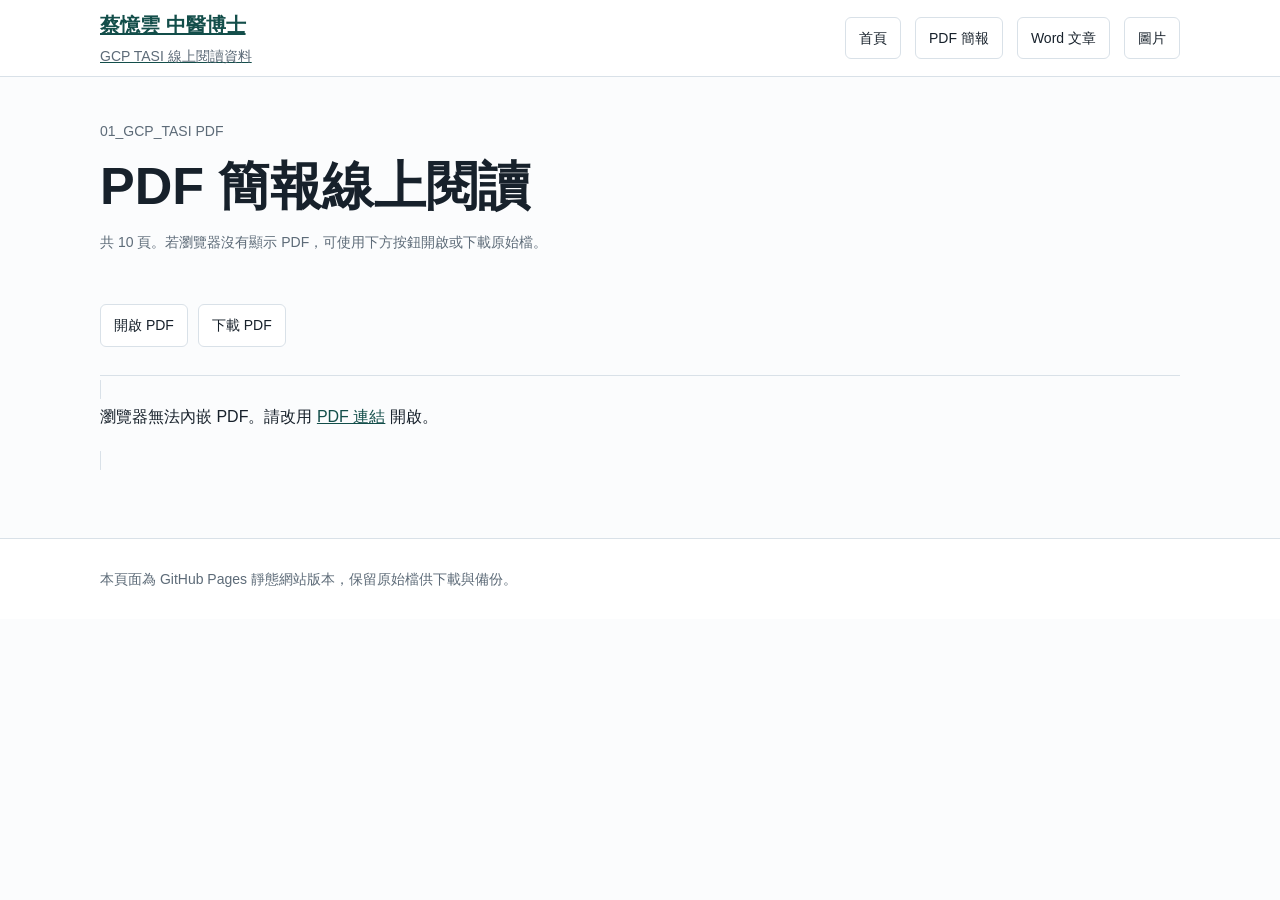
==== docs/01-gcp-tasi-pdf.html @ 6ac1b7e0 "Use docs for GitHub Pages" ====
<!doctype html>
<html lang="zh-Hant">
<head>
  <meta charset="utf-8">
  <meta name="viewport" content="width=device-width, initial-scale=1">
  <title>01_GCP_TASI PDF</title>
  <link rel="stylesheet" href="styles.css">
</head>
<body>
  <header class="site">
    <div class="wrap mast">
      <a class="brand" href="index.html" aria-label="回首頁">
        <strong>蔡憶雲 中醫博士</strong>
        <span>GCP TASI 線上閱讀資料</span>
      </a>
      <nav aria-label="主要導覽">
        <a href="index.html">首頁</a>
<a href="01-gcp-tasi-pdf.html" aria-current="page">PDF 簡報</a>
<a href="02-gcp-tasi-word.html">Word 文章</a>
<a href="03-gcp-ban02m-image.html">圖片</a>
      </nav>
    </div>
  </header>
  <main>
    <div class="wrap">
      
<section class="hero">
  <div class="kicker">01_GCP_TASI PDF</div>
  <h1>PDF 簡報線上閱讀</h1>
  <p class="meta">共 10 頁。若瀏覽器沒有顯示 PDF，可使用下方按鈕開啟或下載原始檔。</p>
  <div class="actions">
    <a class="button" href="assets/01_GCP_TASI.pdf">開啟 PDF</a>
    <a class="button" href="assets/01_GCP_TASI.pdf" download>下載 PDF</a>
  </div>
</section>
<object class="reader" data="assets/01_GCP_TASI.pdf" type="application/pdf">
  <p>瀏覽器無法內嵌 PDF。請改用 <a href="assets/01_GCP_TASI.pdf">PDF 連結</a> 開啟。</p>
</object>

    </div>
  </main>
  <footer>
    <div class="wrap">本頁面為 GitHub Pages 靜態網站版本，保留原始檔供下載與備份。</div>
  </footer>
</body>
</html>
---- docs/styles.css ----
:root {
  color-scheme: light;
  --ink: #17212b;
  --muted: #5d6b78;
  --line: #d9e1e8;
  --paper: #fbfcfd;
  --panel: #ffffff;
  --accent: #0f766e;
  --accent-strong: #134e4a;
}

* {
  box-sizing: border-box;
}

body {
  margin: 0;
  background: var(--paper);
  color: var(--ink);
  font-family: "Noto Sans TC", "Microsoft JhengHei", "PingFang TC", Arial, sans-serif;
  line-height: 1.72;
}

a {
  color: var(--accent-strong);
}

.wrap {
  width: min(1080px, calc(100% - 32px));
  margin: 0 auto;
}

header.site {
  border-bottom: 1px solid var(--line);
  background: var(--panel);
}

.mast {
  display: flex;
  align-items: center;
  justify-content: space-between;
  gap: 24px;
  min-height: 76px;
}

.brand {
  display: grid;
  gap: 2px;
}

.brand strong {
  font-size: 20px;
  letter-spacing: 0;
}

.brand span,
.meta,
.kicker {
  color: var(--muted);
  font-size: 14px;
}

nav {
  display: flex;
  gap: 14px;
  flex-wrap: wrap;
}

nav a,
.button {
  display: inline-flex;
  align-items: center;
  justify-content: center;
  min-height: 40px;
  padding: 8px 13px;
  border: 1px solid var(--line);
  border-radius: 6px;
  background: var(--panel);
  color: var(--ink);
  text-decoration: none;
  font-size: 14px;
}

nav a:hover,
.button:hover {
  border-color: var(--accent);
}

main {
  padding: 42px 0 64px;
}

.hero {
  display: grid;
  gap: 14px;
  padding-bottom: 28px;
  border-bottom: 1px solid var(--line);
}

h1 {
  margin: 0;
  max-width: 880px;
  font-size: clamp(30px, 5vw, 52px);
  line-height: 1.14;
  letter-spacing: 0;
}

h2 {
  margin: 34px 0 12px;
  font-size: 24px;
  line-height: 1.3;
  letter-spacing: 0;
}

h3 {
  margin: 26px 0 8px;
  font-size: 20px;
  line-height: 1.35;
  letter-spacing: 0;
}

p {
  margin: 0 0 16px;
}

.grid {
  display: grid;
  grid-template-columns: repeat(3, minmax(0, 1fr));
  gap: 16px;
  margin-top: 24px;
}

.card {
  display: grid;
  align-content: start;
  gap: 12px;
  min-height: 220px;
  padding: 20px;
  border: 1px solid var(--line);
  border-radius: 8px;
  background: var(--panel);
  text-decoration: none;
  color: var(--ink);
}

.card:hover {
  border-color: var(--accent);
}

.card h2 {
  margin: 0;
  font-size: 21px;
}

.card p {
  color: var(--muted);
}

.actions {
  display: flex;
  flex-wrap: wrap;
  gap: 10px;
  margin-top: 20px;
}

.reader {
  width: 100%;
  height: min(78vh, 860px);
  min-height: 540px;
  border: 1px solid var(--line);
  border-radius: 8px;
  background: var(--panel);
}

.article {
  max-width: 820px;
  padding-top: 22px;
}

.article p {
  font-size: 18px;
}

.article .lead {
  font-size: 20px;
  color: #263746;
}

.figure-page {
  display: grid;
  gap: 22px;
}

.full-image {
  width: 100%;
  height: auto;
  border: 1px solid var(--line);
  border-radius: 8px;
  background: var(--panel);
}

footer {
  padding: 28px 0;
  border-top: 1px solid var(--line);
  color: var(--muted);
  background: var(--panel);
  font-size: 14px;
}

@media (max-width: 760px) {
  .mast {
    align-items: flex-start;
    flex-direction: column;
    padding: 16px 0;
  }

  .grid {
    grid-template-columns: 1fr;
  }

  .reader {
    min-height: 420px;
    height: 70vh;
  }
}
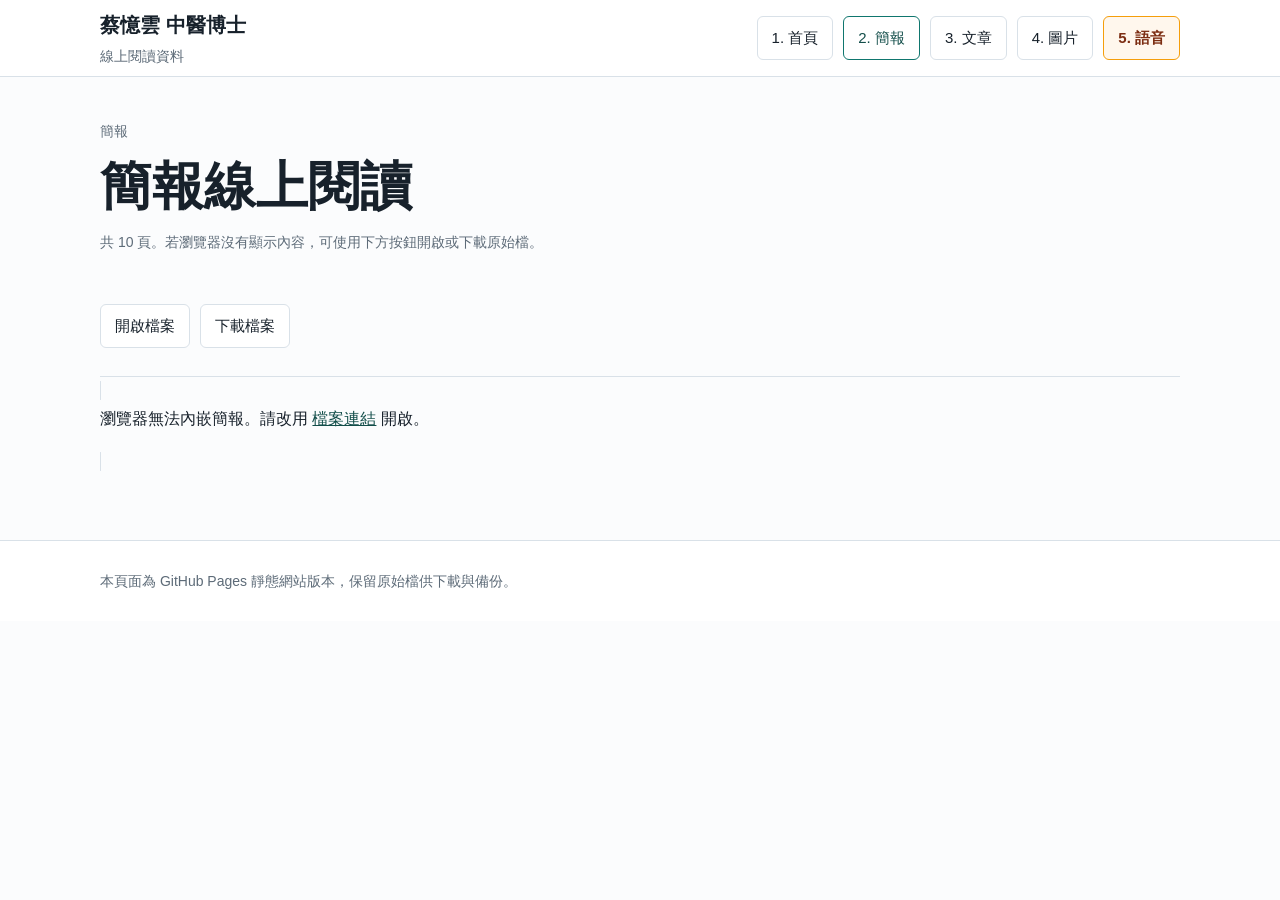
==== commit b381d4f1: "Add speech page and Chinese navigation" ====
--- a/docs/01-gcp-tasi-pdf.html
+++ b/docs/01-gcp-tasi-pdf.html
@@ -3,7 +3,7 @@
 <head>
   <meta charset="utf-8">
   <meta name="viewport" content="width=device-width, initial-scale=1">
-  <title>01_GCP_TASI PDF</title>
+  <title>簡報</title>
   <link rel="stylesheet" href="styles.css">
 </head>
 <body>
@@ -11,13 +11,14 @@
     <div class="wrap mast">
       <a class="brand" href="index.html" aria-label="回首頁">
         <strong>蔡憶雲 中醫博士</strong>
-        <span>GCP TASI 線上閱讀資料</span>
+        <span>線上閱讀資料</span>
       </a>
       <nav aria-label="主要導覽">
-        <a href="index.html">首頁</a>
-<a href="01-gcp-tasi-pdf.html" aria-current="page">PDF 簡報</a>
-<a href="02-gcp-tasi-word.html">Word 文章</a>
-<a href="03-gcp-ban02m-image.html">圖片</a>
+        <a href="index.html" class="">1. 首頁</a>
+<a href="01-gcp-tasi-pdf.html" class="" aria-current="page">2. 簡報</a>
+<a href="02-gcp-tasi-word.html" class="">3. 文章</a>
+<a href="03-gcp-ban02m-image.html" class="">4. 圖片</a>
+<a href="04-speech-summary.html" class="feature-link">5. 語音</a>
       </nav>
     </div>
   </header>
@@ -25,16 +26,16 @@
     <div class="wrap">
       
 <section class="hero">
-  <div class="kicker">01_GCP_TASI PDF</div>
-  <h1>PDF 簡報線上閱讀</h1>
-  <p class="meta">共 10 頁。若瀏覽器沒有顯示 PDF，可使用下方按鈕開啟或下載原始檔。</p>
+  <div class="kicker">簡報</div>
+  <h1>簡報線上閱讀</h1>
+  <p class="meta">共 10 頁。若瀏覽器沒有顯示內容，可使用下方按鈕開啟或下載原始檔。</p>
   <div class="actions">
-    <a class="button" href="assets/01_GCP_TASI.pdf">開啟 PDF</a>
-    <a class="button" href="assets/01_GCP_TASI.pdf" download>下載 PDF</a>
+    <a class="button" href="assets/01_GCP_TASI.pdf">開啟檔案</a>
+    <a class="button" href="assets/01_GCP_TASI.pdf" download>下載檔案</a>
   </div>
 </section>
 <object class="reader" data="assets/01_GCP_TASI.pdf" type="application/pdf">
-  <p>瀏覽器無法內嵌 PDF。請改用 <a href="assets/01_GCP_TASI.pdf">PDF 連結</a> 開啟。</p>
+  <p>瀏覽器無法內嵌簡報。請改用 <a href="assets/01_GCP_TASI.pdf">檔案連結</a> 開啟。</p>
 </object>
 
     </div>
--- a/docs/styles.css
+++ b/docs/styles.css
@@ -7,6 +7,8 @@
   --panel: #ffffff;
   --accent: #0f766e;
   --accent-strong: #134e4a;
+  --highlight: #f59e0b;
+  --highlight-soft: #fff7ed;
 }
 
 * {
@@ -46,6 +48,8 @@
 .brand {
   display: grid;
   gap: 2px;
+  color: var(--ink);
+  text-decoration: none;
 }
 
 .brand strong {
@@ -62,7 +66,7 @@
 
 nav {
   display: flex;
-  gap: 14px;
+  gap: 10px;
   flex-wrap: wrap;
 }
 
@@ -72,18 +76,30 @@
   align-items: center;
   justify-content: center;
   min-height: 40px;
-  padding: 8px 13px;
+  padding: 8px 14px;
   border: 1px solid var(--line);
   border-radius: 6px;
   background: var(--panel);
   color: var(--ink);
   text-decoration: none;
-  font-size: 14px;
+  font-size: 15px;
 }
 
 nav a:hover,
 .button:hover {
   border-color: var(--accent);
+}
+
+nav a[aria-current="page"] {
+  border-color: var(--accent);
+  color: var(--accent-strong);
+}
+
+nav a.feature-link {
+  border-color: var(--highlight);
+  background: var(--highlight-soft);
+  color: #7c2d12;
+  font-weight: 700;
 }
 
 main {
@@ -123,18 +139,49 @@
   margin: 0 0 16px;
 }
 
+.featured {
+  display: grid;
+  grid-template-columns: minmax(0, 1fr) auto;
+  gap: 18px;
+  align-items: center;
+  margin: 28px 0 10px;
+  padding: 22px;
+  border: 2px solid var(--highlight);
+  border-radius: 8px;
+  background: var(--highlight-soft);
+  color: #431407;
+  text-decoration: none;
+}
+
+.featured h2 {
+  margin: 0;
+  font-size: clamp(26px, 4vw, 38px);
+}
+
+.featured p {
+  margin: 6px 0 0;
+  color: #7c2d12;
+}
+
+.featured .button {
+  border-color: var(--highlight);
+  background: #ffffff;
+  color: #7c2d12;
+  font-weight: 700;
+}
+
 .grid {
   display: grid;
-  grid-template-columns: repeat(3, minmax(0, 1fr));
+  grid-template-columns: repeat(4, minmax(0, 1fr));
   gap: 16px;
-  margin-top: 24px;
+  margin-top: 18px;
 }
 
 .card {
   display: grid;
   align-content: start;
   gap: 12px;
-  min-height: 220px;
+  min-height: 190px;
   padding: 20px;
   border: 1px solid var(--line);
   border-radius: 8px;
@@ -149,7 +196,7 @@
 
 .card h2 {
   margin: 0;
-  font-size: 21px;
+  font-size: 22px;
 }
 
 .card p {
@@ -186,17 +233,26 @@
   color: #263746;
 }
 
-.figure-page {
+.figure-page,
+.media-page {
   display: grid;
   gap: 22px;
 }
 
+.full-image,
+.media-player {
+  width: 100%;
+  border: 1px solid var(--line);
+  border-radius: 8px;
+  background: var(--panel);
+}
+
 .full-image {
-  width: 100%;
   height: auto;
-  border: 1px solid var(--line);
-  border-radius: 8px;
-  background: var(--panel);
+}
+
+.media-player {
+  max-height: 72vh;
 }
 
 footer {
@@ -205,6 +261,12 @@
   color: var(--muted);
   background: var(--panel);
   font-size: 14px;
+}
+
+@media (max-width: 900px) {
+  .grid {
+    grid-template-columns: repeat(2, minmax(0, 1fr));
+  }
 }
 
 @media (max-width: 760px) {
@@ -214,6 +276,10 @@
     padding: 16px 0;
   }
 
+  .featured {
+    grid-template-columns: 1fr;
+  }
+
   .grid {
     grid-template-columns: 1fr;
   }
